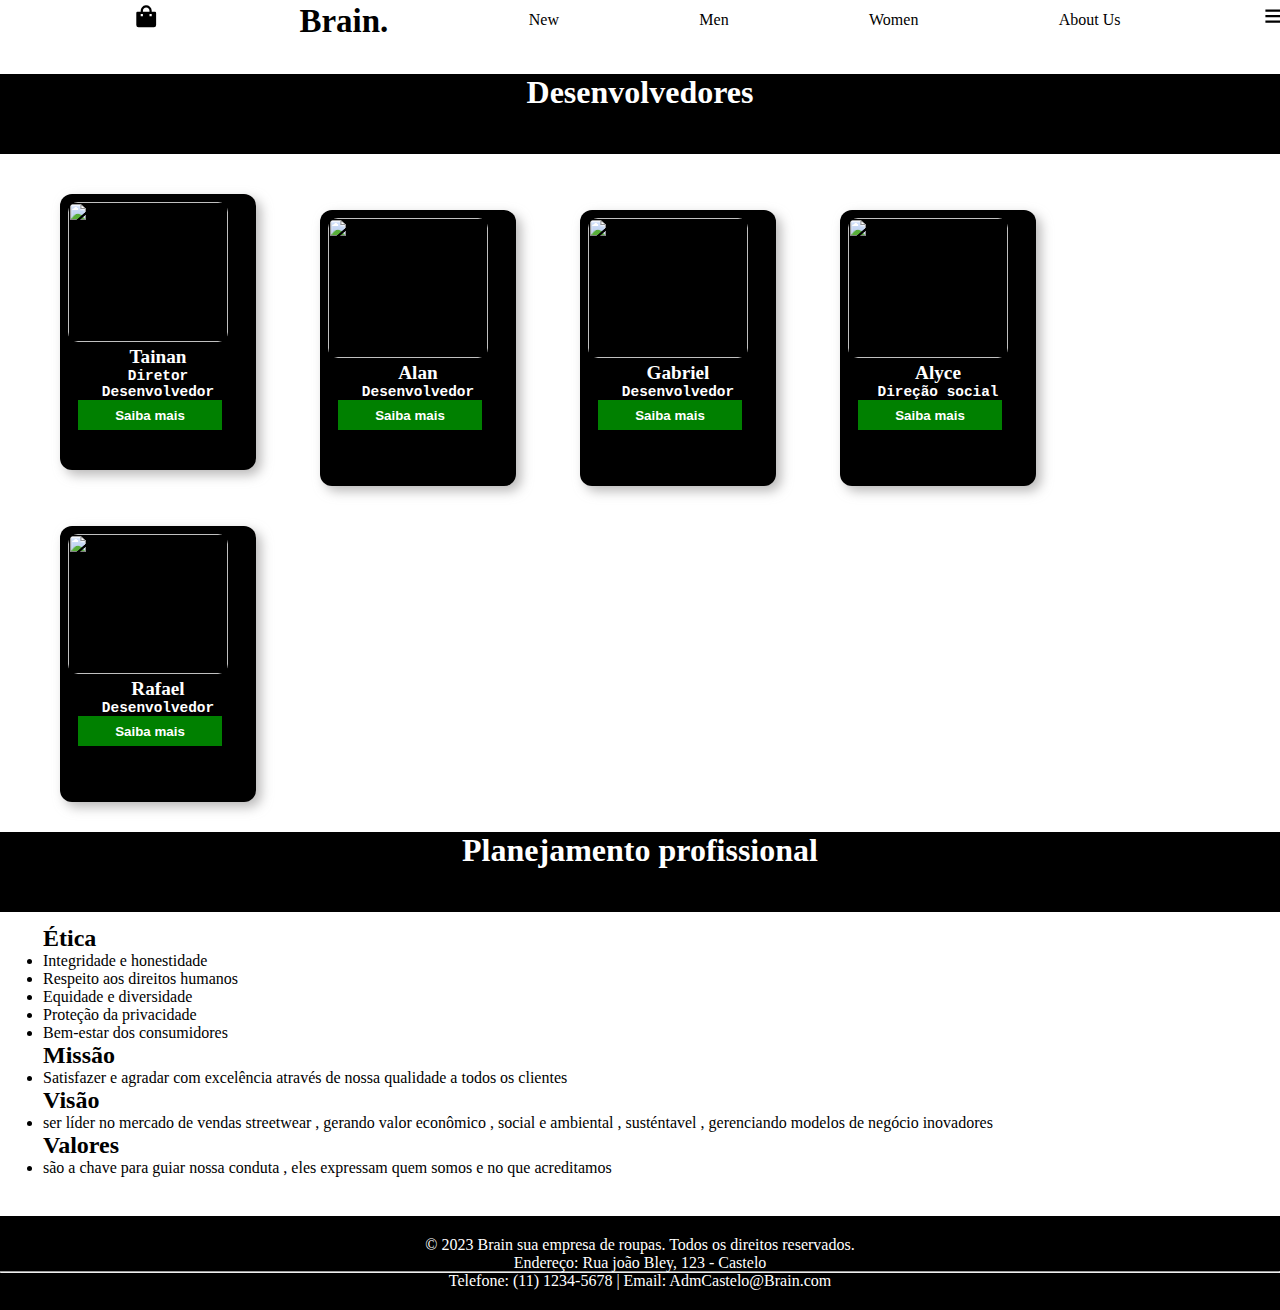
==== about.html @ a04b5b48 "Add files via upload" ====
<!DOCTYPE html>
<html lang="en">
<head>
    <meta charset="UTF-8">
    <meta name="viewport" content="width=device-width, initial-scale=1.0">
    <link rel="stylesheet"
    href="https://cdn.jsdelivr.net/npm/boxicons@latest/css/boxicons.min.css">
    <link rel="stylesheet"
    href="https://unpkg.com/boxicons@latest/css/boxicons.min.css">
    <link rel="stylesheet" href="about.css" media="screen">
    <script src="about.js" defer></script>
    <link rel="stylesheet">
    <title>Brain.</title>
</head>

<body>
    <header>
     <nav class="nav">
        <ul>
        <li><a href="sacola.html"><img src="[data-uri]"/></a></li>
        <li><a href="index.html"><h1>Brain.</h1></a></li>
        <li><a href="new.html">New</a></li>
        <li><a href="men.html">Men</a></li>
        <li><a href="women.html">Women</a></li>
        <li><a href="about.html">About Us</a></li>
        <li><a href="config.html"><img src="[data-uri]"/></a></li>
        </ul>
     </nav>
     </header>
     <section class="Novidade">
        <div class="novi-container">
         <div class="fotodump">
         <div class="ft">
         <img src="img/img9.png" alt="" padding="7px">
        </div>
    
        <main>
        <div class="transição">
        <h1>Desenvolvedores</h1>
        </div>
        </main>

     <main class="cardgeral" >
        <div class="card">
        <img src="about-img/img-tainan.png" alt="" width="140px" height="140px">
        <div>
        <h1> Tainan</h1>
        <h2>Diretor Desenvolvedor </h2>
        <a href="https://www.instagram.com/taainnann/"><button type="button" class="btn btn-outline-success">Saiba mais</button>  </a> 
        </div>
        </div>
                 
        <div class="card">
        <img src="about-img/img-alan.png" alt="" width="140px" height="140px">
        <div>
        <h1> Alan</h1>
        <h2>  Desenvolvedor </h2>         
        <a href="https://www.instagram.com/alan.limaf/"><button type="button" class="btn btn-outline-success">Saiba mais</button>  </a>
        </div>
        </div>

                  
        <div class="card">
        <img src="about-img/img-gabriel.png" alt="" width="140px" height="140px">
        <div>
        <h1> Gabriel</h1>
        <h2> Desenvolvedor </h2>    
        <a href="https://www.instagram.com/grgtlgd/"><button type="button" class="btn btn-outline-success">Saiba mais</button>  </a>
        </div>
        </div>  
        <div class="card">
        <img src="about-img/img-alyce.png" alt="" width="140px" height="140px">
        <div>
        <h1> Alyce</h1>
        <h2>Direção social </h2>
        <a href="https://www.instagram.com/alycebindaco_/"><button type="button" class="btn btn-outline-success">Saiba mais</button>  </a>
        </div>
        </div>
  
        <div class="card">
        <img src="about-img/img-rafael.png" alt="" width="140px" height="140px">
        <div>
        <h1> Rafael</h1>
        <h2>Desenvolvedor </h2>
        <a href="https://www.instagram.com/rafael_fim5/"><button type="button" class="btn btn-outline-success">Saiba mais</button>  </a> 
        </div>
        </main>
        </div>
        <main>
        <div class="ETICA">
        <h1>Planejamento profissional</h1>
        </div>
        </main>

        <div class="transição2">
        <div class="title1">
        <h2>Ética</h2> 
        <li>Integridade e honestidade</li>
        <li>Respeito aos direitos humanos</li>
        <li>Equidade e diversidade</li>
        <li>Proteção da privacidade</li>
        <li>Bem-estar dos consumidores</li> 
        </div>
        <div class="title2">
        <h2>Missão</h2> 
        <li>Satisfazer e agradar com excelência através de nossa qualidade a todos os clientes</li>
        <h2>Visão</h2> 
        <li>ser líder no mercado de vendas streetwear , gerando valor econômico , social e ambiental , susténtavel , gerenciando modelos de negócio inovadores</li>
        <h2>Valores</h2>
        <li>são a chave para guiar nossa conduta , eles expressam quem somos e no que acreditamos</li>
        </div>
        </div>
<br><br>
 <footer>
     <p>&copy; 2023 Brain sua empresa de roupas. Todos os direitos reservados.</p>
     <p>Endereço: Rua joão Bley, 123 - Castelo</p>
     <p>Telefone: (11) 1234-5678 | Email: AdmCastelo@Brain.com</p>
 </footer>
                  
<br>
<br>
<hr>
              
</body>
</html>
---- about.css ----
*{
    margin: 0%;
    padding: 0%;
}

/* header */
header {
background-color: #ffffff;
padding: 3px;
height: 50px;
/* padding-bottom: -30px; */
}

.hidden-header {
display: none;
}

.header-fixed {
position: fixed;
top: 0;
left: 0;
width: 100%;
background-color: #fff; /* Cor de fundo desejada */
padding: 3px; /* Alterado o valor do padding para 7px */
z-index: 999; /* Certifique-se de que está na parte superior */
}

nav ul {
list-style: none;
padding: 0;
/* margin-left: 10%; */
display: flex;
flex-direction: row;
justify-content: space-between;
gap: 3px;
font-size: 25px;

}

nav li {
/* display: flex; */
margin-right: -10px;
text-align: center;
margin-left: 130px;
font-size: 25px;
}

nav a {
text-decoration: none;
color: #000000;
font-size: 16px;
}
nav h1{
font-size: 33px;
}

/*card */

.card{
background-color: #000000;
width: 180px;
height: 260px;
border-radius: 12px;
box-shadow: 5px 5px 12px #969494aa;
padding: 8px;
margin-left: 60px;
display: inline-block;
margin-top: 40px;

}
.card h1{
font-size: 1.2rem;
text-align: center;
color: #fff;
font-family: fantasy;

}

.card h2 {
font-size:  .9rem;
color: #fff; 
text-align: center;
font-family: monospace;
}
.card span{
font-size: 1.2rem;
text-align: center;

}

.card button{
background-color: green;
height: 30px;
border: none;
border-radius: 10;
padding: 4px;
width: 80%;
color: #fff;
font-size: irem;
font-weight: bold;
cursor: pointer;
text-decoration: none;
text-align: center;
box-shadow: inset;
margin-left: 10px;

}
.card img{
border-radius: 10px;
width: 160px;
}

.transição h1{
background-color: rgb(0, 0, 0);
text-align: center;
height: 80px;
font-family: fantasy;
color: #fff;

}
.ETICA{
background-color: rgb(0, 0, 0);
text-align: center;
height: 80px;
font-family: fantasy;
color: #fff;  
margin-top: 30px;
}
.cardgeral{
background-color: #fff;

}

.transição2 {

font-family: fantasy;
padding: 3px;
margin-left: 40px;
margin-top: 10px;
}

footer {
  background-color: #000000;
  color: #fff;
  padding: 20px;
  text-align: center;
  font-family: fantasy;
margin-bottom: -75px;

  
}
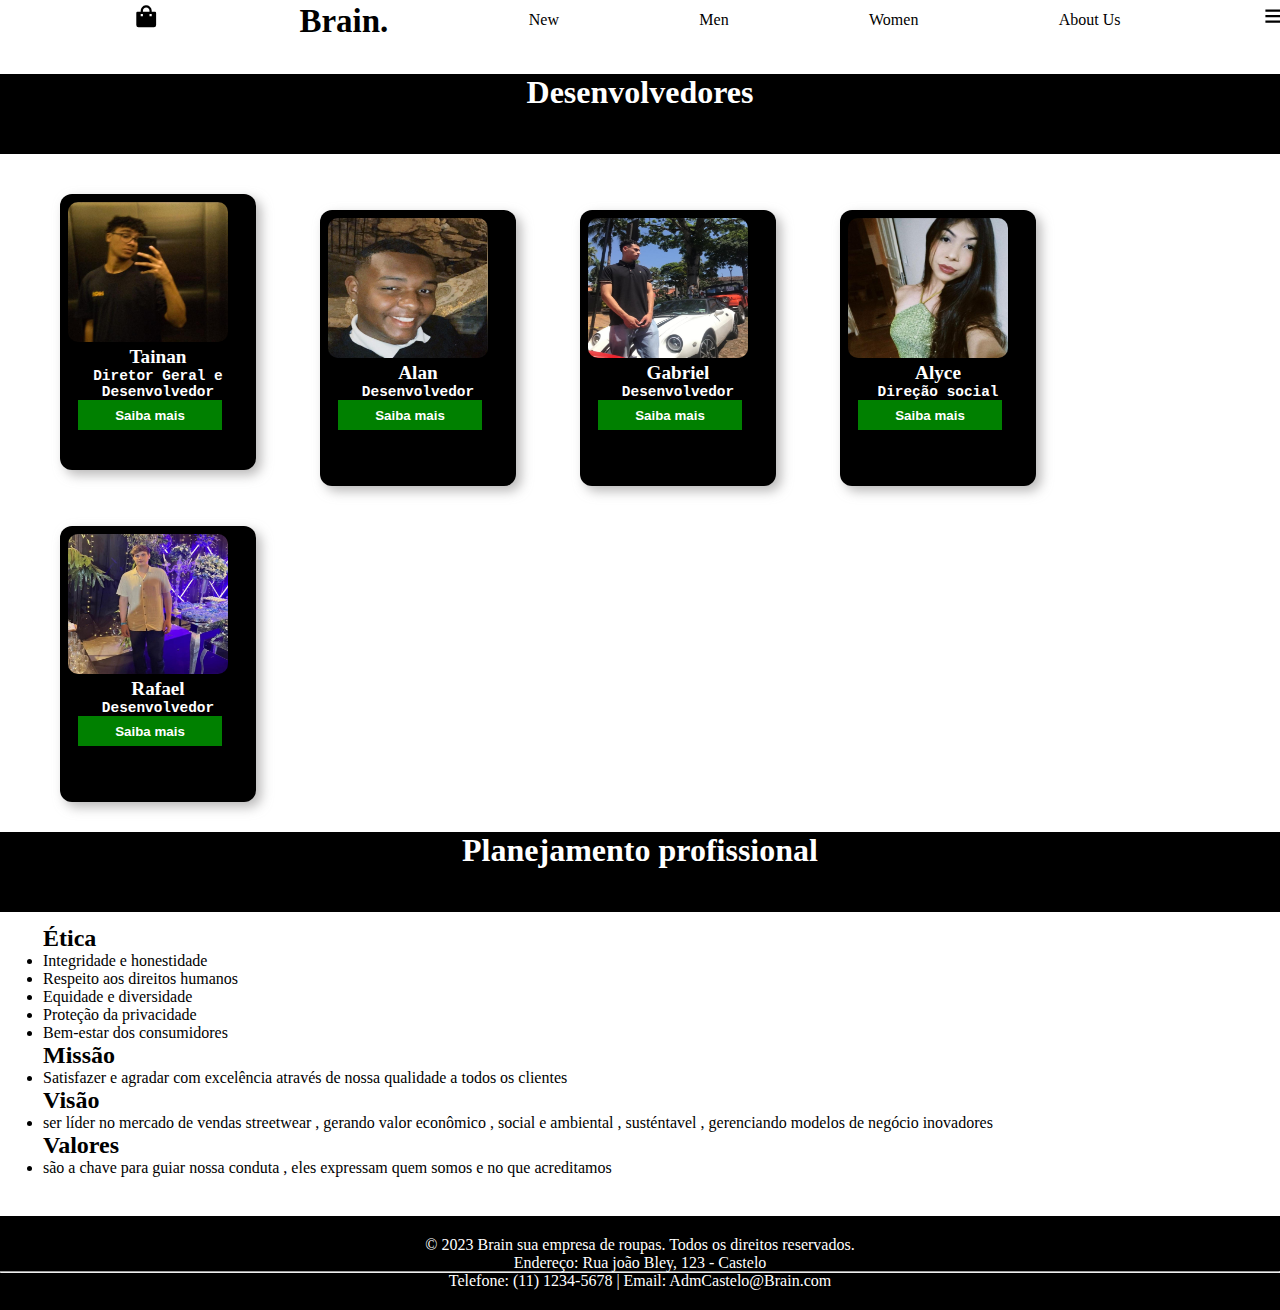
==== commit 6bb04080: "Update about.html" ====
--- a/about.html
+++ b/about.html
@@ -42,16 +42,16 @@
 
      <main class="cardgeral" >
         <div class="card">
-        <img src="about-img/img-tainan.png" alt="" width="140px" height="140px">
+        <img src="img-tainan.png" alt="" width="140px" height="140px">
         <div>
         <h1> Tainan</h1>
-        <h2>Diretor Desenvolvedor </h2>
+        <h2>Diretor Geral e Desenvolvedor </h2>
         <a href="https://www.instagram.com/taainnann/"><button type="button" class="btn btn-outline-success">Saiba mais</button>  </a> 
         </div>
         </div>
                  
         <div class="card">
-        <img src="about-img/img-alan.png" alt="" width="140px" height="140px">
+        <img src="img-alan.png" alt="" width="140px" height="140px">
         <div>
         <h1> Alan</h1>
         <h2>  Desenvolvedor </h2>         
@@ -61,7 +61,7 @@
 
                   
         <div class="card">
-        <img src="about-img/img-gabriel.png" alt="" width="140px" height="140px">
+        <img src="img-gabriel.png" alt="" width="140px" height="140px">
         <div>
         <h1> Gabriel</h1>
         <h2> Desenvolvedor </h2>    
@@ -69,7 +69,7 @@
         </div>
         </div>  
         <div class="card">
-        <img src="about-img/img-alyce.png" alt="" width="140px" height="140px">
+        <img src="img-alyce.png" alt="" width="140px" height="140px">
         <div>
         <h1> Alyce</h1>
         <h2>Direção social </h2>
@@ -78,7 +78,7 @@
         </div>
   
         <div class="card">
-        <img src="about-img/img-rafael.png" alt="" width="140px" height="140px">
+        <img src="img-rafael.png" alt="" width="140px" height="140px">
         <div>
         <h1> Rafael</h1>
         <h2>Desenvolvedor </h2>
@@ -122,4 +122,4 @@
 <hr>
               
 </body>
-</html>+</html>
